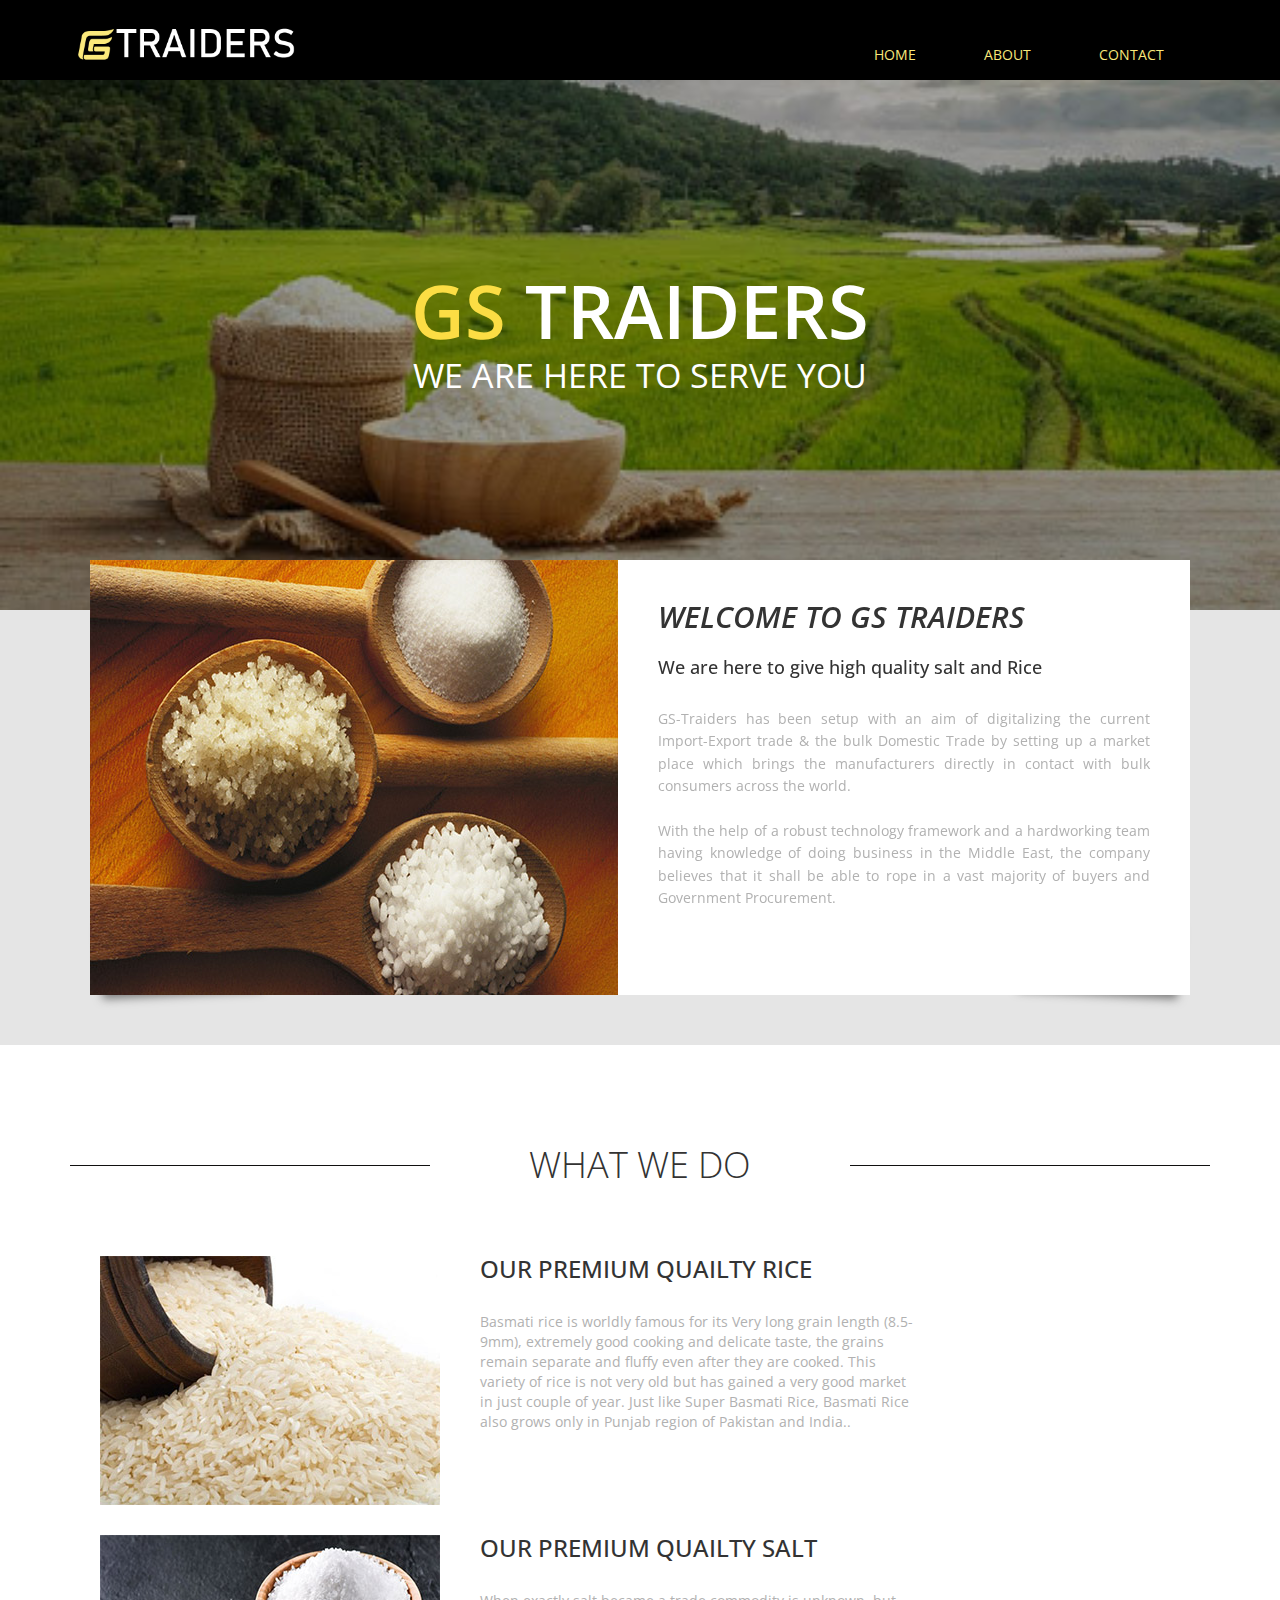
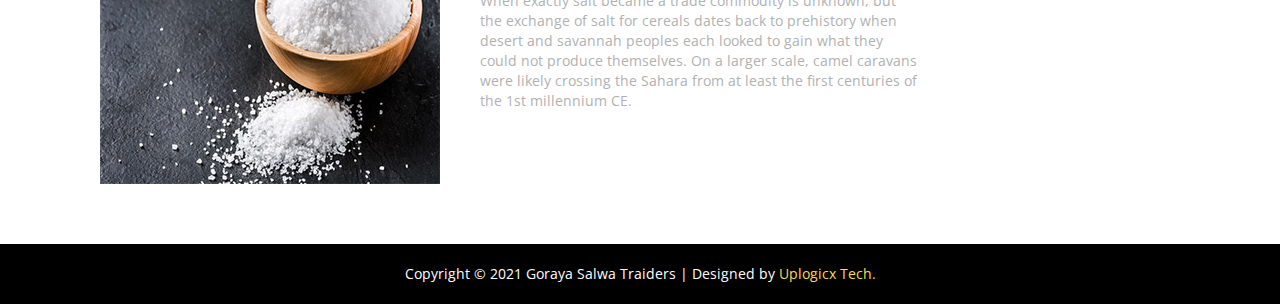
==== about.html @ 2ffb5ff4 "Add files via upload" ====
<!DOCTYPE html>
<html lang="en">
<head>
  <meta charset="utf-8">
  <meta http-equiv="X-UA-Compatible" content="IE=edge">
  <meta name="viewport" content="width=device-width, initial-scale=1">
  <title>Goraya Salwa Traiders | Rice Traiding | Salt Traiding</title>
<!--
Designed By: Uplogicx Tech.
Website: https://www.plogicx.com
-->
  <link href='http://fonts.googleapis.com/css?family=Open+Sans:400,300,400italic,600,700' rel='stylesheet' type='text/css'>
  <link href="css/font-awesome.min.css" rel="stylesheet">
  <link href="css/bootstrap.min.css" rel="stylesheet">
  <link href="css/bootstrap-datetimepicker.min.css" rel="stylesheet">  
  <link href="css/flexslider.css" rel="stylesheet">
  <link href="css/templatemo-style.css" rel="stylesheet">

  <!-- HTML5 shim and Respond.js for IE8 support of HTML5 elements and media queries -->
  <!-- WARNING: Respond.js doesn't work if you view the page via file:// -->
    <!--[if lt IE 9]>
    <script src="https://oss.maxcdn.com/html5shiv/3.7.2/html5shiv.min.js"></script>
    <script src="https://oss.maxcdn.com/respond/1.4.2/respond.min.js"></script>
    <![endif]-->

  </head>
  <body class="tm-gray-bg">
  	<!-- Header -->
  	<div class="tm-header">
  		<div class="container">
  			<div class="row">
  				<div class="col-lg-6 col-md-4 col-sm-3 tm-site-name-container">
  				<a href="index.html" class="tm-site-name"><img src="img/guraya.png"    style=" width: 230px;"></a>	
  				</div>
	  			<div class="col-lg-6 col-md-8 col-sm-9" style="    padding-left: 200px;">
	  				<div class="mobile-menu-icon">
		              <i class="fa fa-bars"></i>
		            </div>
	  				<nav class="tm-nav">
						<ul>
							<li><a href="index.html" class="active">Home</a></li>
							<li><a href="about.html">About</a></li>
							<li><a href="contact.html">Contact</a></li>
						</ul>
					</nav>		
	  			</div>				
  			</div>
  		</div>	  	
  	</div>
	
	<!-- Banner -->
<!-- Banner -->
	<section class="tm-banner">
		<!-- Flexslider -->
		<div class="flexslider flexslider-banner">
		  <ul class="slides">
		    <li>
			    <div class="tm-banner-inner">
					<h1 class="tm-banner-title"><span class="tm-yellow-text">GS</span> Traiders</h1>
					<p class="tm-banner-subtitle">We are here to serve you</p>
				
				</div>
		      <img src="img/banner-3.jpg" />
		    </li>
		    <li>
			    <div class="tm-banner-inner">
					<h1 class="tm-banner-title">GS <span class="tm-yellow-text">Traiders</span></h1>
					<p class="tm-banner-subtitle">We are here to serve you</p>
				</div>
		     
		      <img src="img/banner-1.jpg" />
		    </li>
		  </ul>
		</div>		
	</section>

	
	<!-- gray bg -->	
	<section class="container tm-home-section-1" id="more">
		<div class="row">
			<!-- slider -->
			<div class="flexslider flexslider-about effect2">
			  <ul class="slides">
			    <li>
			      <img src="img/about-1.jpg" alt="image" />
			      <div class="flex-caption">
			      	<h2 class="slider-title">Welcome To GS Traiders</h2>
			      	<h3 class="slider-subtitle">We are here to give high quality salt and Rice</h3>
			      	<p class="slider-description">GS-Traiders has been setup with an aim of digitalizing the current Import-Export trade & the bulk Domestic Trade by setting up a market place which brings the manufacturers directly in contact with bulk consumers across the world. <br><br>
                   With the help of a robust technology framework and a hardworking team having knowledge of doing business in the Middle East, the company believes that it shall be able to rope in a vast majority of buyers and Government Procurement.</p>
			      
			      </div>			      
			    </li>
			    
			   
			  </ul>
			</div>
		</div>
	</section>
	
	
	<section class="tm-white-bg section-padding-bottom">
		<div class="container">
			<div class="row">
				<div class="tm-section-header section-margin-top">
					<div class="col-lg-4 col-md-3 col-sm-3"><hr></div>
					<div class="col-lg-4 col-md-6 col-sm-6"><h2 class="tm-section-title">What we do</h2></div>
					<div class="col-lg-4 col-md-3 col-sm-3"><hr></div>	
				</div>				
			</div>
			<div class="row">
				<!-- Testimonial -->
				<div class="col-lg-12 col-sm-12">
					<div class="tm-what-we-do-right">
						<div class="tm-about-box-2 margin-bottom-30">
							<img src="img/about-2.jpg" alt="image" class="tm-about-box-2-img">
							<div class="tm-about-box-2-text">
								<h3 class="tm-about-box-2-title">Our Premium Quailty Rice</h3>
				                <p class="tm-about-box-2-description gray-text">Basmati rice is worldly famous for its Very long grain length (8.5-9mm), extremely good cooking and delicate taste, the grains remain separate and fluffy even after they are cooked. This variety of rice is not very old but has gained a very good market in just couple of year. Just like Super Basmati Rice, Basmati Rice also grows only in Punjab region of Pakistan and India..</p>
				              
							</div>		                
						</div>
						<div class="tm-about-box-2">
							<img src="img/about-3.jpg" alt="image" class="tm-about-box-2-img">
							<div class="tm-about-box-2-text">
								<h3 class="tm-about-box-2-title">Our Premium Quailty Salt</h3>
				                <p class="tm-about-box-2-description gray-text">When exactly salt became a trade commodity is unknown, but the exchange of salt for cereals dates back to prehistory when desert and savannah peoples each looked to gain what they could not produce themselves. On a larger scale, camel caravans were likely crossing the Sahara from at least the first centuries of the 1st millennium CE.</p>
				             	
							</div>		                
						</div>
					</div>
					
						</div>
					</div>	
				</div>							
			</div>			
		</div>
	</section>
	<footer class="tm-black-bg">
		<div class="container">
			<div class="row">
				<p class="tm-copyright-text">Copyright &copy; 2021 Goraya Salwa Traiders | Designed by <a href="https://www.uplogicx.com/">Uplogicx Tech.</a></p>
			</div>
		</div>		
	</footer> 
	<script type="text/javascript" src="js/jquery-1.11.2.min.js"></script>      		<!-- jQuery -->
  	<script type="text/javascript" src="js/bootstrap.min.js"></script>					<!-- bootstrap js -->
  	<script type="text/javascript" src="js/jquery.flexslider-min.js"></script>			<!-- flexslider js -->
  	<script type="text/javascript" src="js/templatemo-script.js"></script>      		<!-- Templatemo Script -->
	<script>
		$(function() {

			// https://css-tricks.com/snippets/jquery/smooth-scrolling/
		  	$('a[href*=#]:not([href=#])').click(function() {
			    if (location.pathname.replace(/^\//,'') == this.pathname.replace(/^\//,'') && location.hostname == this.hostname) {
			      var target = $(this.hash);
			      target = target.length ? target : $('[name=' + this.hash.slice(1) +']');
			      if (target.length) {
			        $('html,body').animate({
			          scrollTop: target.offset().top
			        }, 1000);
			        return false;
			      }
			    }
		  	});		  	
		});
		$(window).load(function(){
			// Flexsliders
		  	$('.flexslider.flexslider-banner').flexslider({
			    controlNav: false
		    });
		  	$('.flexslider').flexslider({
		    	animation: "slide",
		    	directionNav: false,
		    	slideshow: false
		  	});
		});
	</script>
 </body>
 </html>
---- css/templatemo-style.css ----
/** 
 * Holiday Template
 * http://www.templatemo.com/tm-475-holiday
 *
 * COLOR CODES
 * Yellow	#FCDD44
 *
 */

/* CSS Resets */ 
ul,p {
	margin: 0; 
	padding: 0;
}
h1,h2,h3 {
	margin: 0;
	padding: 0;
}
h1,h2,h3,a,p { font-family: 'Open Sans', sans-serif; }
a:hover,
a:focus {
	text-decoration: none;
}

/* Header & Nav */
body { overflow-x: hidden; }
.tm-header {
	background: #000000;
	height: 80px;
	position: relative;
	z-index: 100;
}
.tm-site-name-container { padding-top: 20px; }
.tm-site-name {
	color: #FCDD44;
	font-size: 27px;
	font-weight: 600;
	text-transform: uppercase;
}
.tm-site-name:hover,
.tm-site-name:focus {
	color: #FF720B;
}
.mobile-menu-icon { display: none; }
.tm-nav {
	display: block;
	overflow: hidden;
}
.tm-nav li {
	list-style: none;
	float: left;
}
.tm-nav li a {
	color: #f9e97b;
	display: block;
	padding: 45px 34px 15px 34px;
	text-transform: uppercase;
	transition: all 0.3s ease;
}

.tm-nav li a:focus,
.tm-nav li a:hover {
	background: #f9e87a;
	color: black;
}

/* Banner */
.tm-banner-inner {
    height: auto;
    margin: auto;
    position: absolute;
    top: -20px;
    left: 0px;
    bottom: 0px;
    right: 0px;
    display: -webkit-flex;
    display: -ms-flexbox;
    display: flex;
    -webkit-flex-direction: column;
        -ms-flex-direction: column;
            flex-direction: column;
    -webkit-align-items: center;
        -ms-flex-align: center;
            align-items: center;
    -webkit-justify-content: center;
        -ms-flex-pack: center;
            justify-content: center;
}
.tm-banner-title,
.tm-banner-subtitle,
.tm-banner-link {
	text-transform: uppercase;
}
.tm-banner-title,
.tm-banner-subtitle {
	color: white;
}
.tm-banner-title {	
	font-size: 74px;
	font-weight: 600;
}
.tm-banner-subtitle { font-size: 34px; }
.tm-yellow-text { color: #FCDD44; }
.tm-banner-link {
	background: rgba(252, 221, 68, 0.39) none repeat scroll 0% 0%;
	border: 1px solid #D2B731;
	color: #FFF;
	font-weight: 600;
	display: inline-block;
	padding: 18px 40px;
	margin-top: 30px;
	transition: all 0.3s ease;
}
.tm-banner-link:hover,
.tm-banner-link:focus {
	background: rgba(252, 221, 68, 1);
	color: #000;
}
.flexslider.flexslider-banner {
	max-width: 100%;
	height: 100%;
	z-index: 0;
}
.flexslider.flexslider-banner .slides > li {
	text-align: center;
}
.flexslider.flexslider-banner .flex-direction-nav a:before {
	color: #FCDD44;
}
.flex-direction-nav a {
	height: 50px;
}

/* Section 1, index.html */
.tm-gray-bg { background-color: #E5E5E5; }
.tm-home-section-1 {
	position: relative;
	top: -50px;
}
.form-control {	border-radius: 0; }
.form-control:focus {
	border-color: #FCDD44;
	box-shadow: 0px 1px 1px rgba(0, 0, 0, 0.075) inset, 0px 0px 8px rgba(252, 221, 68, 0.6);
}
.tm-yellow-gradient-bg {
	/* Permalink - use to edit and share this gradient: http://colorzilla.com/gradient-editor/#f5d11d+0,f3d10e+1,efcf1c+2,fccd0d+4,f7ca0d+5,f9cb1e+6,f7cb10+7,f8cc14+8,f0c40c+54,edc50c+55,e9c108+71,ecc008+78,e6be06+91,e9bd06+93,e8bc06+100 */
	background: #f5d11d; /* Old browsers */ /* FF3.6+ */ /* Chrome,Safari4+ */ /* Chrome10+,Safari5.1+ */ /* Opera 11.10+ */ /* IE10+ */
	background:  #f9e87a;
	filter: progid:DXImageTransform.Microsoft.gradient( startColorstr='#f5d11d', endColorstr='#e8bc06',GradientType=0 ); /* IE6-9 */
}
.tm-green-gradient-bg {
	/* Permalink - use to edit and share this gradient: http://colorzilla.com/gradient-editor/#2ec66b+0,2dc970+1,2ac96c+2,2bc76e+4,2bc869+5,2ac871+6,29c86c+7,28c76b+15,2bc76c+16,21bb61+73,1eb860+100 */
	background: #2ec66b; /* Old browsers */ /* FF3.6+ */ /* Chrome,Safari4+ */ /* Chrome10+,Safari5.1+ */ /* Opera 11.10+ */ /* IE10+ */
	background:  #f9e87a;
	filter: progid:DXImageTransform.Microsoft.gradient( startColorstr='#2ec66b', endColorstr='#1eb860',GradientType=0 ); /* IE6-9 */
}
.tm-red-gradient-bg {
	/* Permalink - use to edit and share this gradient: http://colorzilla.com/gradient-editor/#e97262+0,ef6865+1,ed6c5f+2,f07162+4,f17062+5,eb6f67+6,ec6c5f+7,ec6b5e+18,eb5d4f+56,e95242+100 */
	background: #e97262; /* Old browsers */ /* FF3.6+ */ /* Chrome,Safari4+ */ /* Chrome10+,Safari5.1+ */ /* Opera 11.10+ */ /* IE10+ */
	background:   #f9e87a;
	filter: progid:DXImageTransform.Microsoft.gradient( startColorstr='#e97262', endColorstr='#e95242',GradientType=0 ); /* IE6-9 */
}
.tm-yellow-gradient-bg,
.tm-green-gradient-bg,
.tm-red-gradient-bg {
	display: -webkit-flex;
	display: -ms-flexbox;
	display: flex;
	-webkit-align-items: center;
	    -ms-flex-align: center;
	        align-items: center;
	height: 88px;
}
.tm-city-price-container {
	padding: 30px 0;
	font-size: 16px;
	color: black;
	text-transform: uppercase;
	-webkit-justify-content: space-around;
	    -ms-flex-pack: distribute;
	        justify-content: space-around;
}
.tm-city-price-container:hover { font-weight: 600; }
.tm-yellow-btn {
	width: 130px;
	height: 40px;
	background-color: #F5D338;
	border: medium none;
	color: #5C4905;
	font-size: 12px;
	margin: 24px auto;
	text-transform: uppercase;
	box-shadow: 0px 0px 1px 0px rgba(0, 0, 0, 0.3);
}
.tm-yellow-btn:hover,
.tm-yellow-btn:focus {
	background-color: #F9E58B;
}
.tm-form-inner { padding: 35px 30px 5px; }

/*http://cssdeck.com/labs/different-css3-box-shadows-effects*/
/*==================================================
 * Effect 2
 * ===============================================*/
.effect2
{
  position: relative;
}
.effect2:before, .effect2:after
{
  z-index: -1;
  position: absolute;
  content: "";
  bottom: 15px;
  left: 10px;
  width: 50%;
  top: 80%;
  max-width:160px;
  background: #777;
  box-shadow: 0 15px 10px #777;
  -webkit-transform: rotate(-3deg);
  transform: rotate(-3deg);
}
.effect2:after
{
  -webkit-transform: rotate(3deg);
  transform: rotate(3deg);
  right: 10px;
  left: auto;
}
.tm-white-bg {
	background-color: #fff;
}
.tm-home-box-1 {
	width: 346px;
	height: 436px;
}
.tm-home-box-1-center {
	margin: 0 auto;
}
.tm-home-box-1-right,
.tm-home-box-2-right {
	margin-left: auto;
}
.input-group-addon { border-radius: 0; }
#hotelCarTabs {
	border-bottom: none;
	height: 52px;
}
#hotelCarTabs li {
	width: 50%;
	height: 100%;
}
#hotelCarTabs > li > a {
	margin-right: 0;
	padding-top: 15px;
	padding-bottom: 15px;
	text-align: center;
	text-transform: uppercase;
	background: transparent linear-gradient(to bottom, #F5D11D 0%, #F3D10E 1%, #EFCF1C 2%, #FCCD0D 4%, #F7CA0D 5%, #F9CB1E 6%, #F7CB10 7%, #F8CC14 8%, #F0C40C 54%, #EDC50C 55%, #E9C108 71%, #ECC008 78%, #E6BE06 91%, #E9BD06 93%, #E8BC06 100%) repeat scroll 0% 0%;
	border: none;
	border-radius: 0;
	color: #5C4905;
	font-weight: 600;
}
#hotelCarTabs > li > a:hover,
#hotelCarTabs > li > a:focus {
	border: none;
	background: #F9E58B;
}
#hotelCarTabs > li.active > a, 
#hotelCarTabs > li.active > a:focus, 
#hotelCarTabs > li.active > a:hover
{
	background: transparent;
	border: none;	
}
/* Footer */
.tm-black-bg { background-color: #000; }
.tm-copyright-text {
	color: white;
	text-align: center;
	padding-top: 20px;
	padding-bottom: 20px;
}
.tm-copyright-text a {
	color: #FCDD44;
}

.tm-copyright-text a:hover {
	color: white;
}

.hotel-search-form .form-group { margin-bottom: 30px; }

/*Section 2, index.html */
.section-margin-top { margin-top: 100px; }
hr { border-top: 1px solid #111010; }
.tm-section-header {
	margin-bottom: 70px;
	overflow: hidden;
}
.tm-section-title {
	text-align: center;
	text-transform: uppercase;
	font-size: 36px;
	font-weight: 300;
}
.tm-home-box-2 {
	background-color: white;
	max-width: 254px;
}
.tm-home-box-2 h3 {
	font-size: 14px;
	padding: 30px 25px;
	text-transform: uppercase;
}
.tm-date {
	color: #c3c3c3;
	padding: 10px 25px;
	text-transform: uppercase;
}
.tm-home-box-2-container {
	border-top: 1px solid #DDD;
	overflow: hidden;
}
.tm-home-box-2-link {
	display: inline-block;
	height: 100%;
	color: black;	
	transition: all 0.3s ease;
	text-align: center;
}
.tm-home-box-2-link:hover,
.tm-home-box-2-link:focus {
	color: #FCDD44;
}
.border-left { border-left: 1px solid #DDD; }
.border-right {	border-right: 1px solid #DDD; }
.tm-home-box-2-icon {
	padding: 20px;
	width: 60px;
	height: 60px;
	font-size: 1.4em;
}
.tm-home-box-2-description {
	display: inline-block;
	text-align: center;
	text-transform: uppercase;
	width: 125px;
	padding-bottom: 18px;
}
.tm-home-box-2-description.box-3 { width: 175px; }
.home-description {
	margin: 50px auto;
	padding: 0 30px;
	text-align: center;
}

.tm-home-box-3 {
	margin-bottom: 50px;
	max-width: 555px;
	overflow: hidden;
}
.tm-home-box-3-img-container { float: left; }
.tm-home-box-3-info {
    height: 225px;
    max-width: 305px;
    float: right;
    border: 1px solid #CCC;
	border-left: none;
}
.tm-home-box-3-description { padding: 40px 30px 44px; }
.section-padding-bottom { padding-bottom: 60px; }

/* Tours */
.tm-tours-box-1 {
	width: 100%;
	max-width: 532px;
	margin-bottom: 50px;
}
.tm-tours-box-1-info {
	background: white;
	padding: 40px;
	overflow: hidden;
}
.tm-tours-box-1-info-left,
.tm-tours-box-1-info-right {
	float: left;
	width: 50%;
}
.tm-tours-box-1-info-left {
	border-right: 1px solid #B1B1B1;
	padding-right: 30px;
}
.tm-tours-box-1-info-right { padding-left: 30px; }
.margin-bottom-20 { margin-bottom: 20px; }
.margin-bottom-30 { margin-bottom: 30px; }
.gray-text { color: #B1B1B1; }
.tours-1-description { line-height: 1.8; }
.tm-tours-box-1-link { overflow: hidden }
.tm-tours-box-1-link-left { 
	background-color: #1CA7C8;
	padding: 20px 30px;
	float: left;
	width: 75%;
	text-transform: uppercase;
}
.tm-tours-box-1-link-right {
	float: left;
	background-color: #1687A6;
	font-weight: 600;
	font-size: 18px;
	display: block;
	padding: 17px 30px;
	width: 25%;
	transition: all 0.3s;
	text-align: center;
}
.tm-tours-box-1-link-right:hover,
.tm-tours-box-1-link-right:focus {
	color: white;
	background-color: #1D98B9;
}
.tm-tours-box-1-link-left,
.tm-tours-box-1-link-right {
	color: white;
	height: 60px;
}
.tm-tours-box-2 {
	max-width: 254px;
	width: 100%;
}
.tm-tours-box-2-info h3 {
	font-size: 14px;
	text-transform: uppercase;
	padding-bottom: 20px;
	border-bottom: 1px solid #b1b1b1;
}
.tm-tours-box-2-info {
    padding: 20px;
    border-left: 1px solid #E4E4E4;
    border-right: 1px solid #E4E4E4;
}
.tm-tours-box-2-link {
	display: block;
	padding-top: 20px;
	padding-bottom: 20px;
	text-align: center;
	background-color: #8C8C8C;
	color: white;
	text-transform: uppercase;
	transition: all 0.3s ease;
}
.tm-tours-box-2-link:hover,
.tm-tours-box-2-link:focus {
	color: white;
	background-color: #E8BA0F;
}

.margin-bottom-15 { margin-bottom: 15px; }
.margin-bottom-5 { margin-bottom: 5px; }

/* About */
.about-section { margin-top: 150px; }
.tm-about-box-1 {
	background-color: white;
	width: 255px;
	height: 380px;
	padding: 30px;
	text-align: center;
}
.tm-about-box-1-img {
	display: block;
	margin: 0 auto 30px;
	border-radius: 50%;
	border: 5px solid #d4d4d4;
	transition: all 0.3s ease;
}
.tm-about-box-1-img:hover,
.tm-about-box-1-img:focus {
	border: 5px solid #E8BA0F;	
}
.tm-about-box-1-title {
	font-size: 17px;
	font-style: italic;
	text-transform: uppercase;
	margin-bottom: 15px;
}
.tm-about-box-1-title span {
	font-size: 14px;
	font-style: normal;
	text-transform: none;
}
.tm-social-icon {
	color: #B1B1B1;
	font-size: 18px;
	padding: 0 10px;
}
.tm-social-icon:hover {	color: #E8BA0F; }
.tm-testimonials-box {
	width: 272px;
	height: 530px;
	background-color: #E8BA0F;
	float: left;
}
.tm-testimonials-title {
	background-color: rgb(96, 104, 116);
	color: white;
	padding: 20px;
	text-align: center;
	text-transform: uppercase;
	font-weight: 300;
}
.tm-testimonials-content {
	padding: 30px;
	text-align: center;
	font-style: italic;
}
.tm-testimonial {
	padding-top: 20px;
	padding-bottom: 15px;
}
.tm-what-we-do-right {
	
	margin-left: 30px;
	max-width: 820px;
	width: 100%;
}
.tm-about-box-2 { overflow: hidden; }
.tm-about-box-2-img,
.tm-about-box-2-text {
	float: left;
}
.tm-about-box-2-text {
	margin-left: 40px;
	max-width: 440px;
	width: 100%;
}
.tm-about-box-2-title {
	text-transform: uppercase;
	text-align: left;
	margin-bottom: 30px;
}
.tm-about-box-2-description {
	text-align: left;
	margin-bottom: 20px;
}
.tm-about-box-2-footer {
	border-top: 1px solid #ddd;
	border-bottom: 1px solid #ddd;
	text-align: right;
	text-transform: uppercase;
	padding-top: 10px;
	padding-bottom: 10px;
}

/* Flexslider */
.flex-caption,
.flexslider.flexslider .slides img {
	float: left;
}
.flex-caption {
  width: 572px;
  padding: 40px;
  left: 0;
  bottom: 0;
  font-size: 14px;
  line-height: 18px;
}
.flexslider.flexslider-banner .slides img { 
	display: block;
	width: 100%; 
}
.flexslider {
	border: none;
	border-radius: 0;
	margin: 0 auto;	
	width: 100%;
}
.flexslider.flexslider-about {
	max-width: 1100px;
}
.flexslider.flexslider-about img {
	max-width: 528px;
}
.slider-title {
	font-style: italic;
	font-weight: 600;
	margin-bottom: 25px;
	text-transform: uppercase;
}
.slider-subtitle {
	font-size: 18px;
	margin-bottom: 30px;
	text-align: left;
}
.slider-description {
	color: #B1B1B1;
	line-height: 1.6;
	margin-bottom: 40px;
	text-align: justify;
}
.slider-social { text-align: right; }

/* Contact */
.tm-contact-box-1 {
	background-color: #F4F4F4;
	padding: 40px;
}
.contact-image { 
	float: left; 
	widthh: 100%;
	max-width: 494px;
}
.contact-text {
	float: left;
	margin-left: 40px;
	max-width: 550px;
	width: 100%;
}
.effect2-contact::before, 
.effect2-contact::after {
	max-width: 550px;
}
#google-map {
	height: 335px;
	width: 100%;
}
.tm-submit-btn {
	background: #f5d11d; /* Old browsers */ /* FF3.6+ */ /* Chrome,Safari4+ */ /* Chrome10+,Safari5.1+ */ /* Opera 11.10+ */ /* IE10+ */
	background: linear-gradient(to bottom,  #f5d11d 0%,#f3d10e 1%,#efcf1c 2%,#fccd0d 4%,#f7ca0d 5%,#f9cb1e 6%,#f7cb10 7%,#f8cc14 8%,#f0c40c 54%,#edc50c 55%,#e9c108 71%,#ecc008 78%,#e6be06 91%,#e9bd06 93%,#e8bc06 100%); /* W3C */
	filter: progid:DXImageTransform.Microsoft.gradient( startColorstr='#f5d11d', endColorstr='#e8bc06',GradientType=0 ); /* IE6-9 */
	width: 100%;
	border: none;
	height: 40px;
	text-transform: uppercase;
	font-style: italic;
	font-size: 12px;
	font-weight: 600;
}
.tm-submit-btn:hover { background: #f5d11d; }
.contact-social { margin-top: 20px; }
.contact-social .fa { color: white; }
.tm-social-facebook { background-color: #4A7DBB; }
.tm-social-dribbble { background-color: #E4588E; }
.tm-social-twitter { background-color: #77D1EE; }
.tm-social-instagram { background-color: #527AA1; }
.tm-social-google-plus { background-color: #CE5754; }
.contact-social .tm-social-icon {
    padding: 5px 0;
    width: 35px;
    height: 35px;
    display: inline-block;
    text-align: center;
    margin-right: 10px;
}
.contact-social .tm-social-icon:last-child { margin-right: 0; }

@media screen and (max-width: 1199px) {
	.tm-banner-title { font-size: 50px; }
	.tm-banner-subtitle { font-size: 30px; }
	.tm-home-section-1 { top: -20px; }
	.tm-home-box-1 {
		width: 300px;
		height: 388px;
	}
	.hotel-search-form .form-group { margin-bottom: 18px; }
	.tm-home-box-2-description { padding-bottom: 15px; }
	.tm-home-box-3 {
		margin-left: auto;
		margin-right: auto;
	}
	.tm-home-box-2-description.box-3 { width: 185px; }
	.tm-about-box-1 {
		width: 215px;
		padding: 24px 15px;
	}
	.tm-testimonials-box { width: 220px; }
	.tm-testimonials-content { padding: 20px; }
	.tm-what-we-do-right { max-width: 685px; }
	.tm-about-box-2-img {
		max-width: 280px;
		height: auto;
	}
	.tm-about-box-2-text { max-width: 360px; }
	.flex-caption {	
		padding: 25px; 
		max-width: 500px;
	}
	.flexslider.flexslider-about .slides img {
		max-width: 450px;
	}
	.slider-title {
		margin-bottom: 15px; 
	}
	.slider-subtitle { 
		margin-bottom: 20px;	
	}
	.slider-description {
		margin-bottom: 20px;
		line-height: 1.3;
	}
	.tm-contact-box-1 {	padding: 30px; }
	.contact-image { max-width: 450px; }
	.contact-text {	max-width: 400px; }
	.flexslider.flexslider-about .slides img { width: 450px;	}	
}

@media screen and (max-width: 1199px) and (min-width: 992px) {
	.tm-home-box-2-description { width: 94px; }
	.tm-home-box-2-icon {
		padding: 18px;
		width: 55px;
		height: 55px;
	}
	.tm-home-box-3-description { padding-bottom: 47px; }
}

@media screen and (max-width: 991px) {
	.tm-home-box-1 {
		margin-bottom: 50px;
		width: 346px;
		height: 436px;
	}
	.tm-home-box-2 { margin: 0 auto 30px; }
	.tm-home-box-2-description {
		width: 125px;
		vertical-align: top;
	}
	.tm-home-box-2-description.box-3 { width: 175px; }
	.hotel-search-form .form-group { margin-bottom: 30px; }
	.home-description {	margin: 40px auto 40px;	}
	.tm-tours-box-1-link-left {	width: 65%;	}
	.tm-tours-box-1-link-right { width: 35%; }
	.tm-tours-box-2 { margin: 0 auto 30px; }
	.tm-about-box-1 {
		margin: 0 auto 30px;
		width: 100%;
	}
	.tm-what-we-do-right {
		float: none;
		margin-left: 0;
		max-width: 100%;
	}
	.tm-about-box-2-img { max-width: 100%; }
	.tm-about-box-2-text { max-width: 340px; }
	.tm-testimonials-box {
	    max-width: 340px;
	    width: 100%;
	    margin: 30px auto 0;
	    float: none;
	    height: auto;
	}
	.flexslider.flexslider-about,
	.flexslider.flexslider-about .slides img, 
	.flex-caption {
		max-width: 528px;
		width: 100%;
	}
	.flexslider .slides img, 
	.flex-caption {
		width: 100%;
	}
	.contact-text {
		margin-left: 0;
		margin-top: 50px;
		max-width: 100%;
	}
	.tm-contact-form-input { margin-top: 50px; }
}

@media screen and (max-width: 767px) {
	
	/* http://www.impressivewebs.com/animate-display-block-none/
	 * Comment by Jon Christensen
	 */
	.tm-nav.show {
		opacity: 1;
		height: auto;
		transition: opacity 1s, height 0;
	}
	.tm-nav {
	    opacity: 0;
		transition: opacity 1s, height 0 1s;
		height: 0;
	    position: fixed;
	    z-index: 1000;
	    top: 69px;
	    right: 15px;
	    background: rgba(15,15,15,0.7);
	    transition: all 0.3s ease;
	}
	.tm-nav li { float: none; }
	.tm-nav li a {
		color: white;
	    display: block;
	    padding: 20px 30px 20px;
	}
	.mobile-menu-icon {
	    display: block;
	    cursor: pointer;
	    color: #FCDD44;
	    font-size: 30px;
	    position: fixed;
	    top: 15px;
	    right: 15px;
	    background-color: rgba(15, 15, 15, 0.7);
	    padding: 6px 15px;
	    z-index: 1000;
	}
	.- { height: 400px;	}
	.tm-banner-title { font-size: 40px;	}
	.tm-banner-subtitle { font-size: 24px; }
	.tm-banner-inner { top: 0; }
	.tm-banner-link {
		padding: 12px 30px;
		margin-top: 10px;
	}
/* 	.tm-banner, .flexslider.flexslider-banner .slides img { height: 500px; } */
	.tm-home-box-1 {
		margin-left: auto;
		margin-right: auto;
		max-width: 100%;
	}
	.tm-home-box-1-2 { height: auto; }
	.tm-tours-box-1 {
		margin-left: auto;
		margin-right: auto;
	}
	.tm-what-we-do-right { text-align: center; }
	.section-margin-top.about-section {	margin-top: 120px; }
	.tm-section-header { margin-bottom: 40px; }
	.tm-about-box-1 {
		width: 100%;
		max-width: 300px;
		padding: 30px;
	}
	.tm-about-box-2-img, 
	.tm-about-box-2-text {
		float: none;
	}
	.tm-about-box-2-text { margin: 30px auto; }
}

@media screen and (max-width: 600px) {
	.col-xxs-12 { width: 100%; }
	.section-margin-top { margin-top: 50px;	}
	.tm-banner-title {
    	font-size: 30px;
	}
	.tm-banner-subtitle { font-size: 16px; }
	.tm-banner-link { 
		padding: 10px 25px;
	}
	.tm-home-section-1 { top: 0; }
	.tm-home-box-3-img-container,
	.tm-home-box-3-info {
		float: none;
	}
	.tm-home-box-3-info {
		max-width: 250px;
		border: 1px solid #CCC;
		border-top: none;
	}
	.tm-home-box-3-description {
	    padding-top: 30px;
	    padding-bottom: 34px;
	}
	.tm-home-box-3 { max-width: 250px; }
	.tm-home-box-2-description.box-3 { width: 120px; }
}

@media screen and (max-width: 420px) {
	.tm-banner-title { font-size: 20px;	}
	.tm-banner-subtitle { font-size: 12px; }
	.tm-banner-link { padding: 5px 10px; }
	.tm-tours-box-1-info-left,
	.tm-tours-box-1-info-right {
		float: none;
		width: 100%;
	}
	.tm-tours-box-1-info-left {
		border-right: none;
		border-bottom: 1px solid #B1B1B1;
		padding-right: 0;
		padding-bottom: 30px;	
	}
	.tm-tours-box-1-info-right {
		padding-left: 0;
		padding-top: 30px;		
	}
	.tm-tours-box-1-link-left,
	.tm-tours-box-1-link-right {
		float: none;
		width: 100%;
		text-align: center;
	}
}

@media screen and (max-width: 400px) {
	.tm-section-title {	font-size: 28px; }
}
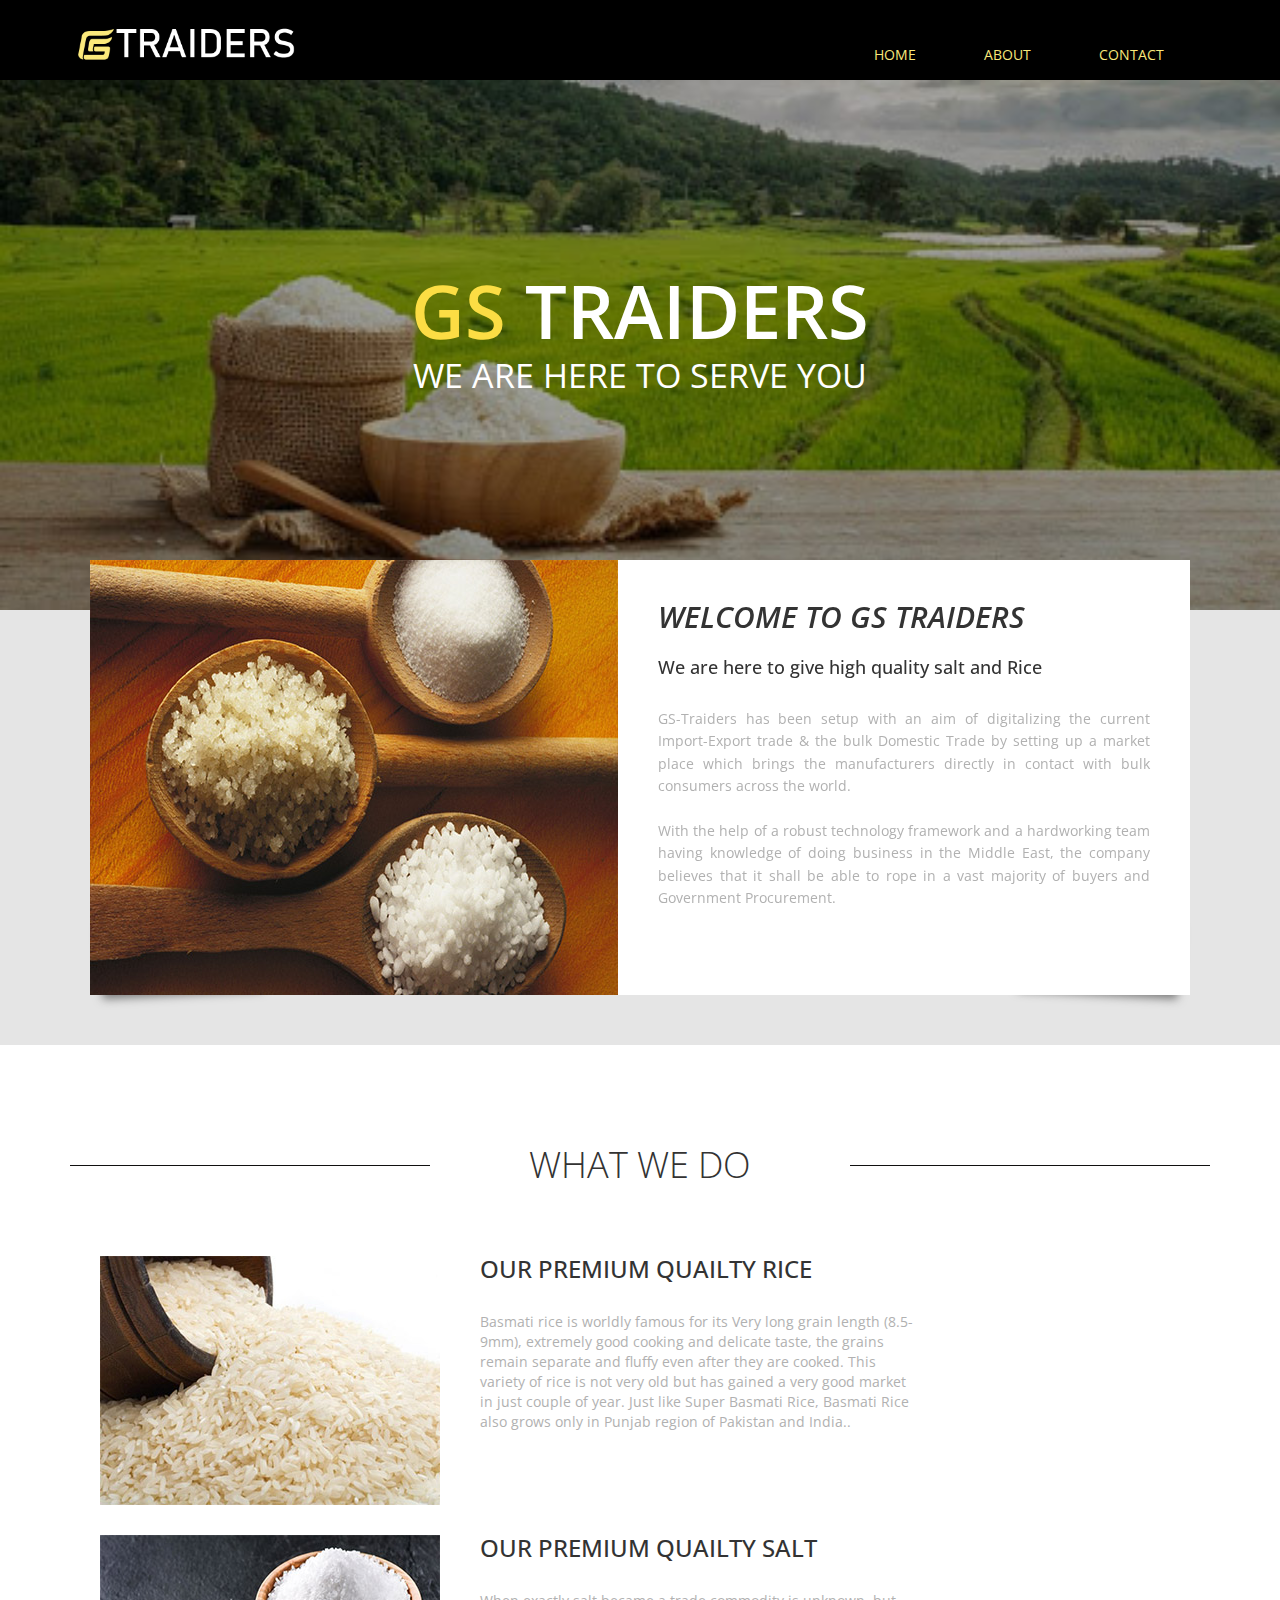
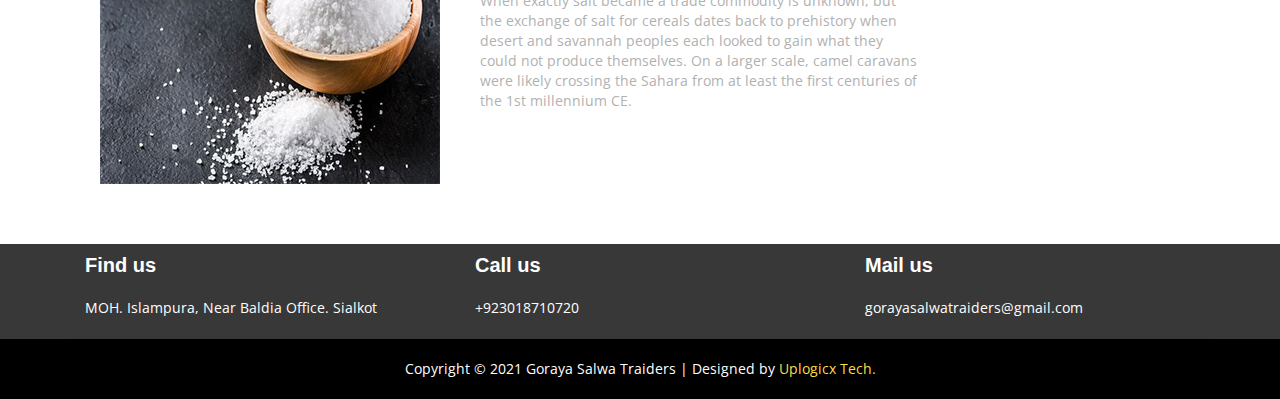
==== commit 6f9335d0: "Add files via upload" ====
--- a/about.html
+++ b/about.html
@@ -136,6 +136,44 @@
 			</div>			
 		</div>
 	</section>
+	
+		<footer class="footer-section">
+        <div class="container">
+            <div class="footer-cta pt-5 pb-5">
+                <div class="row">
+                    <div class="col-xl-4 col-md-4 mb-30">
+                        <div class="single-cta">
+                            
+                            <div class="cta-text">
+                                <h4>Find us</h4>
+                                <p class="tm-copyright-text">MOH. Islampura, Near Baldia Office. Sialkot</p>
+                            </div>
+                        </div>
+                    </div>
+                    <div class="col-xl-4 col-md-4 mb-30">
+                        <div class="single-cta">
+                           
+                            <div class="cta-text">
+                                <h4>Call us</h4>
+                                <p class="tm-copyright-text">+923018710720</p>
+                            </div>
+                        </div>
+                    </div>
+                    <div class="col-xl-4 col-md-4 mb-30">
+                        <div class="single-cta">
+                           
+                            <div class="cta-text">
+                                <h4>Mail us</h4>
+                                <p class="tm-copyright-text">gorayasalwatraiders@gmail.com</p>
+                            </div>
+                        </div>
+                    </div>
+                </div>
+            </div>
+            
+        </div>
+    </footer>
+	
 	<footer class="tm-black-bg">
 		<div class="container">
 			<div class="row">
--- a/css/templatemo-style.css
+++ b/css/templatemo-style.css
@@ -901,3 +901,165 @@
 @media screen and (max-width: 400px) {
 	.tm-section-title {	font-size: 28px; }
 }
+
+
+ul {
+    margin: 0px;
+    padding: 0px;
+}
+.footer-section {
+  background: #383838;
+  position: relative;
+}
+.footer-cta {
+  border-bottom: 1px solid #373636;
+}
+.single-cta i {
+  color: #ff5e14;
+  font-size: 30px;
+  float: left;
+  margin-top: 8px;
+}
+.cta-text {
+  padding-left: 15px;
+  display: inline-block;
+}
+.cta-text h4 {
+  color: #fff;
+  font-size: 20px;
+  font-weight: 600;
+  margin-bottom: 2px;
+}
+.cta-text span {
+  color: #757575;
+  font-size: 15px;
+}
+.footer-content {
+  position: relative;
+  z-index: 2;
+}
+.footer-pattern img {
+  position: absolute;
+  top: 0;
+  left: 0;
+  height: 330px;
+  background-size: cover;
+  background-position: 100% 100%;
+}
+.footer-logo {
+  margin-bottom: 30px;
+}
+.footer-logo img {
+    max-width: 200px;
+}
+.footer-text p {
+  margin-bottom: 14px;
+  font-size: 14px;
+      color: #7e7e7e;
+  line-height: 28px;
+}
+.footer-social-icon span {
+  color: #fff;
+  display: block;
+  font-size: 20px;
+  font-weight: 700;
+  font-family: 'Poppins', sans-serif;
+  margin-bottom: 20px;
+}
+.footer-social-icon a {
+  color: #fff;
+  font-size: 16px;
+  margin-right: 15px;
+}
+.footer-social-icon i {
+  height: 40px;
+  width: 40px;
+  text-align: center;
+  line-height: 38px;
+  border-radius: 50%;
+}
+.facebook-bg{
+  background: #3B5998;
+}
+.twitter-bg{
+  background: #55ACEE;
+}
+.google-bg{
+  background: #DD4B39;
+}
+.footer-widget-heading h3 {
+  color: #fff;
+  font-size: 20px;
+  font-weight: 600;
+  margin-bottom: 40px;
+  position: relative;
+}
+.footer-widget-heading h3::before {
+  content: "";
+  position: absolute;
+  left: 0;
+  bottom: -15px;
+  height: 2px;
+  width: 50px;
+  background: #ff5e14;
+}
+.footer-widget ul li {
+  display: inline-block;
+  float: left;
+  width: 50%;
+  margin-bottom: 12px;
+}
+.footer-widget ul li a:hover{
+  color: #ff5e14;
+}
+.footer-widget ul li a {
+  color: #878787;
+  text-transform: capitalize;
+}
+.subscribe-form {
+  position: relative;
+  overflow: hidden;
+}
+.subscribe-form input {
+  width: 100%;
+  padding: 14px 28px;
+  background: #2E2E2E;
+  border: 1px solid #2E2E2E;
+  color: #fff;
+}
+.subscribe-form button {
+    position: absolute;
+    right: 0;
+    background: #ff5e14;
+    padding: 13px 20px;
+    border: 1px solid #ff5e14;
+    top: 0;
+}
+.subscribe-form button i {
+  color: #fff;
+  font-size: 22px;
+  transform: rotate(-6deg);
+}
+.copyright-area{
+  background: #202020;
+  padding: 25px 0;
+}
+.copyright-text p {
+  margin: 0;
+  font-size: 14px;
+  color: #878787;
+}
+.copyright-text p a{
+  color: #ff5e14;
+}
+.footer-menu li {
+  display: inline-block;
+  margin-left: 20px;
+}
+.footer-menu li:hover a{
+  color: #ff5e14;
+}
+.footer-menu li a {
+  font-size: 14px;
+  color: #878787;
+}